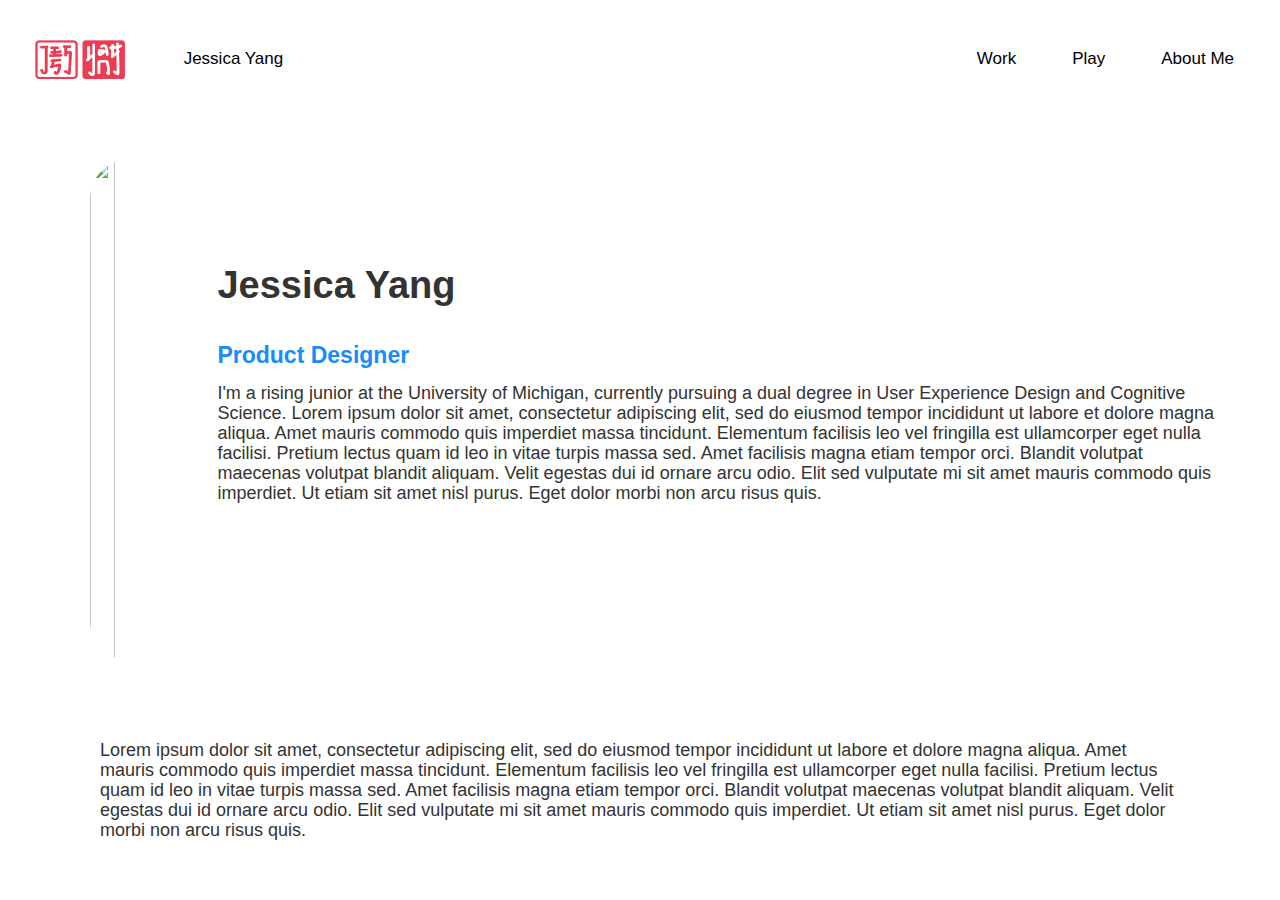
==== aboutme.html @ 02042a33 "Add files via upload" ====
<!DOCTYPE html>
<html lang="en">
<head>
    <meta charset="UTF-8">
    <meta name="viewport" content="width=device-width, initial-scale=1.0">


        <title>jesyang | UX Design Portfolio</title>
        
     
        
        <link href="css/style.css" rel="stylesheet" type="text/css"/>
        
        <link href="https://fonts.googleapis.com" rel="preconnect"/>
        <link href="https://fonts.gstatic.com" rel="preconnect" crossorigin="anonymous"/>
        <script src="https://ajax.googleapis.com/ajax/libs/webfont/1.6.26/webfont.js" type="text/javascript">
        </script>

        
            <div class="navbar-logo-left-6">

                <div class="navbarcontainer">
                    <div class="navbarcontent">
                        <div class="navbarleftside">
                            <div class="navbarbrand">
                                <img src="images/mylogo2-1.png" loading="lazy" width="Auto" height="50" alt="" class="logo"/></div>
                                <div class="text-24">Jessica Yang</div>
                            </div>


                            <nav class="navbarmenu">
                                    <a href="index.html" class="navlink">
                                        
                                        <div class="text-24">Work</div>
                                    </a>
                                    <a href="#" class="navlink">
                                        <div class="text-24">Play</div>
                                    </a>
                                    <a href="#" class="navlink">
                                        <div class="text-26">About Me</div>
                                    </a>
                                    <!--
                                    <button id = "navbutton" class="navbutton">
                                        <div class="text-25">Contact</div>
                                    </button>-->
                                </nav>
                            </div>
                          
                            
                        </div>
                    </div>

</head>

<body>

    <div class = "aboutmesection">
<img src = "images/IMG_7871 2.jpg" id = "aboutmepic">

<div class = "aboutmetext">
<h1>Jessica Yang</h1>
<h2>Product Designer</h2>
<p>
    I'm a rising junior at the University of Michigan, currently pursuing a dual degree in User Experience Design and Cognitive Science. 
    
    Lorem ipsum dolor sit amet, consectetur adipiscing elit, sed do eiusmod tempor incididunt ut labore et dolore magna aliqua. Amet mauris commodo quis imperdiet massa tincidunt. Elementum facilisis leo vel fringilla est ullamcorper eget nulla facilisi. Pretium lectus quam id leo in vitae turpis massa sed. Amet facilisis magna etiam tempor orci. Blandit volutpat maecenas volutpat blandit aliquam. Velit egestas dui id ornare arcu odio. Elit sed vulputate mi sit amet mauris commodo quis imperdiet. Ut etiam sit amet nisl purus. Eget dolor morbi non arcu risus quis.

 </p>
</div>
</div>

<div class = "whydesign">
</p>
Lorem ipsum dolor sit amet, consectetur adipiscing elit, sed do eiusmod tempor incididunt ut labore et dolore magna aliqua. Amet mauris commodo quis imperdiet massa tincidunt. Elementum facilisis leo vel fringilla est ullamcorper eget nulla facilisi. Pretium lectus quam id leo in vitae turpis massa sed. Amet facilisis magna etiam tempor orci. Blandit volutpat maecenas volutpat blandit aliquam. Velit egestas dui id ornare arcu odio. Elit sed vulputate mi sit amet mauris commodo quis imperdiet. Ut etiam sit amet nisl purus. Eget dolor morbi non arcu risus quis.
<p>
</div>

</div>
</body>
</html>
---- css/style.css ----
* {
    padding: 0;
    margin: 0;
    font-family: 'Manrope', sans-serif;
    box-sizing: border-box;

  }
  .navbarcontainer {
    display: flex;
    justify-content: space-between;
    align-items: center;
}

.navbarbrand {
    display: flex;
    align-items: center;
}

.navigation {
    display: flex;
    gap: 10px;
}

.skip {
    left:-999px;
    position:absolute;
    top:auto;
    width:1px;
    height:1px;
    overflow:hidden;
    z-index:-999;
}



.herotext {
    width: 50%;

}

.herodoodle {
    width: 50%;
    display:flex;
    justify-content: space-around;
}

  
  body {
    margin: 0;
  }
  
  article, aside, details, figcaption, figure, footer, header, hgroup, main, menu, nav, section, summary {
    display: block;
  }

 
  
  button, input, optgroup, select, textarea {
    color: inherit;
    font: inherit;
    margin: 0;
  }
  
 
  legend {
    border: 0;
    padding: 0;
  }
  
 
  table {
    border-collapse: collapse;
    border-spacing: 0;
  }
  
  
  html {
    height: 100%;
  }
  
  body {
    color: #333;
    background-color: #fff;
    min-height: 100%;
    margin: 0;
    font-family: Arial, sans-serif;
    font-size: 14px;
    line-height: 20px;
  }
  
  img {
    vertical-align: middle;
    max-width: 100%;
    display: inline-block;
  }
  


  h1, h2, h3, h4, h5, h6 {
    margin-bottom: 10px;
    font-weight: bold;
  }
  
  h1 {
    margin-top: 20px;
    font-size: 38px;
    line-height: 44px;
  }
  
  h2 {
    margin-top: 20px;
    font-size: 32px;
    line-height: 36px;
  }
  
  h3 {
    margin-top: 20px;
    font-size: 24px;
    line-height: 30px;
  }
  
  h4 {
    margin-top: 10px;
    font-size: 18px;
    line-height: 24px;
  }
  
  h5 {
    margin-top: 10px;
    font-size: 14px;
    line-height: 20px;
  }
  
  h6 {
    margin-top: 10px;
    font-size: 12px;
    line-height: 18px;
  }
  
  p {
    margin-top: 0;
    margin-bottom: 10px;
  }
  
  blockquote {
    border-left: 5px solid #e2e2e2;
    margin: 0 0 10px;
    padding: 10px 20px;
    font-size: 18px;
    line-height: 22px;
  }
  
  figure {
    margin: 0 0 10px;
  }
  
  figcaption {
    text-align: center;
    margin-top: 5px;
  }
  
  ul, ol {
    margin-top: 0;
    margin-bottom: 10px;
    padding-left: 40px;
  }
  

  
  label {
    margin-bottom: 5px;
    font-weight: bold;
    display: block;
  }
  
 

  @media screen and (max-width: 767px) {
    .w-layout-blockcontainer {
      max-width: none;
    }
  }
  
  
  
 
  
  .mylogo2-1 {
    object-fit: cover;
  }
  
  .text {
    color: #000;
    text-align: center;
    letter-spacing: .1em;
    margin-top: 0;
    margin-bottom: 0;
    font-size: 31px;
    font-weight: 600;
    line-height: 150%;
    text-decoration: none;
  }
  

  .navbar-menu {
    grid-column-gap: 32px;
    flex: 0 auto;
    justify-content: flex-start;
    align-items: center;
    text-decoration: none;
    display: flex;
  }
  
  .navbar-link {
    flex: 0 auto;
    justify-content: flex-start;
    align-items: flex-start;
    padding: 24px 12px;
    text-decoration: none;
    display: flex;
  }
  
  .text-2 {
    color: #000;
    margin-top: 0;
    margin-bottom: 0;
    font-size: 30px;
    font-weight: 400;
    line-height: 150%;
    text-decoration: none;
  }
  
  .navbar-button {
    grid-column-gap: 8px;
    background-color: #000;
    flex: 0 auto;
    justify-content: center;
    align-items: center;
    padding: 8px 20px;
    text-decoration: none;
    display: flex;
  }
  
  .text-3 {
    color: #fff;
    margin-top: 0;
    margin-bottom: 0;
    font-size: 30px;
    font-weight: 500;
    line-height: 140%;
    text-decoration: none;
  }
  

  .navbar-menu-2 {
    grid-column-gap: 32px;
    flex: 0 auto;
    justify-content: flex-start;
    align-items: center;
    text-decoration: none;
    display: flex;
  }
  
  .navbar-link-2 {
    flex: 0 auto;
    justify-content: flex-start;
    align-items: flex-start;
    padding: 24px 12px;
    text-decoration: none;
    display: flex;
  }
  
  .text-4 {
    color: #000;
    margin-top: 0;
    margin-bottom: 0;
    font-family: Inter, sans-serif;
    font-size: 14px;
    font-weight: 400;
    line-height: 150%;
    text-decoration: none;
  }
  

  .text-5 {
    color: #fff;
    margin-top: 0;
    margin-bottom: 0;
    font-family: Inter, sans-serif;
    font-size: 12px;
    font-weight: 500;
    line-height: 140%;
    text-decoration: none;
  }
  
  .navbar-logo-left {
    justify-content: center;
    align-items: center;
    width: 100%;
    max-width: 1728px;
    text-decoration: none;
    display: flex;
  }
  
  
 
  
  .webname {
    color: #000;
    text-align: center;
    letter-spacing: .1em;
    margin-top: 0;
    margin-bottom: 0;
    font-family: Manrope, sans-serif;
    font-size: 31px;
    font-weight: 600;
    line-height: 150%;
    text-decoration: none;
  }
  
  .text-6 {
    color: #000;
    margin-top: 0;
    margin-bottom: 0;
    font-family: Inter, sans-serif;
    font-size: 30px;
    font-weight: 400;
    line-height: 150%;
    text-decoration: none;
  }
  

  .text-7 {
    color: #fff;
    margin-top: 0;
    margin-bottom: 0;
    font-family: Inter, sans-serif;
    font-size: 30px;
    font-weight: 500;
    line-height: 140%;
    text-decoration: none;
  }
  
  .utility-page-wrap {
    justify-content: center;
    align-items: center;
    width: 100vw;
    max-width: 100%;
    height: 100vh;
    max-height: 100%;
    display: flex;
  }
  
  .utility-page-content {
    text-align: center;
    flex-direction: column;
    width: 260px;
    display: flex;
  }
  
  .utility-page-form {
    flex-direction: column;
    align-items: stretch;
    display: flex;
  }
  

  .macbook-pro-16---4 {
    grid-row-gap: 82px;
    background-color: #fdfdfd;
    flex-direction: column;
    justify-content: flex-start;
    align-items: center;
    height: 2408px;
    padding-top: 34px;
    padding-bottom: 34px;
    text-decoration: none;
    display: flex;
  }
  

  
  .navbar-logo-left-2 {
    justify-content: center;
    align-items: center;
    width: 100%;
    max-width: 1728px;
    text-decoration: none;
    display: flex;
  }
  
  
  
  .frame-12 {
    grid-column-gap: 29px;
    justify-content: flex-start;
    align-items: center;
    width: 100%;
    max-width: 570.333px;
    text-decoration: none;
    display: flex;
  }
  
  .mylogo2-3 {
    object-fit: cover;
  }
  
  .webname-2 {
    color: #000;
    text-align: center;
    letter-spacing: .1em;
    margin-top: 0;
    margin-bottom: 0;
    font-family: Manrope, sans-serif;
    font-size: 31px;
    font-weight: 600;
    line-height: 150%;
    text-decoration: none;
  }
  
  .navbar-menu-3 {
    grid-column-gap: 32px;
    flex: 0 auto;
    justify-content: flex-start;
    align-items: center;
    text-decoration: none;
    display: flex;
  }
  
  .navbar-link-3 {
    flex: 0 auto;
    justify-content: flex-start;
    align-items: flex-start;
    padding: 24px 12px;
    text-decoration: none;
    display: flex;
  }
  
  .text-8 {
    color: #000;
    margin-top: 0;
    margin-bottom: 0;
    font-family: Inter, sans-serif;
    font-size: 30px;
    font-weight: 400;
    line-height: 150%;
    text-decoration: none;
  }
  
  .navbar-link-4, .navbar-link-5 {
    flex: 0 auto;
    justify-content: flex-start;
    align-items: flex-start;
    padding: 24px 12px;
    text-decoration: none;
    display: flex;
  }
 
  .text-9 {
    color: #fff;
    margin-top: 0;
    margin-bottom: 0;
    font-family: Inter, sans-serif;
    font-size: 30px;
    font-weight: 500;
    line-height: 140%;
    text-decoration: none;
  }
  
  .frame-13 {
    grid-column-gap: 16px;
    flex: 0 auto;
    justify-content: flex-start;
    align-items: center;
    text-decoration: none;
    display: flex;
  }
  
  .component-33 {
    grid-column-gap: 10px;
    flex: 0 auto;
    justify-content: flex-start;
    align-items: center;
    height: 351px;
    text-decoration: none;
    display: flex;
    position: relative;
  }
  
  .text-10 {
    color: #000;
    margin-top: 0;
    margin-bottom: 0;
    font-size: 59px;
    font-weight: 400;
    line-height: 140%;
    text-decoration: none;
  }
  
  .vectors-wrapper {
    object-fit: cover;
    flex: 0 auto;
    justify-content: center;
    align-items: center;
    height: 17.55px;
    text-decoration: none;
    display: flex;
    position: absolute;
    top: 311.512px;
    left: 279px;
  }
  
  .vectors-wrapper-2 {
    object-fit: cover;
    justify-content: center;
    align-items: center;
    width: 91.8228px;
    height: 17.55px;
    text-decoration: none;
    display: flex;
    position: absolute;
    top: 54.1125px;
    left: 612px;
  }
  
  .vectors-wrapper-3 {
    object-fit: cover;
    flex: 0 auto;
    justify-content: center;
    align-items: center;
    height: 25.35px;
    text-decoration: none;
    display: flex;
    position: absolute;
    top: 219.862px;
    left: 479px;
  }
  
  .untitled_artwork-2 {
    object-fit: cover;
    border-radius: 3000px;
  }
  

  
  
  .vectors-wrapper-4 {
    object-fit: cover;
    justify-content: center;
    align-items: center;
    width: 33px;
    height: 33px;
    text-decoration: none;
    display: flex;
  }
  
  .text-11 {
    color: #000;
    margin-top: 0;
    margin-bottom: 0;
    font-family: Inter, sans-serif;
    font-size: 35px;
    font-weight: 400;
    line-height: 113%;
    text-decoration: none;
  }
  
  .vectors-wrapper-5 {
    object-fit: cover;
    justify-content: center;
    align-items: center;
    width: 98px;
    height: 98px;
    text-decoration: none;
    display: flex;
  }
 
  
  .vectors-wrapper-6 {
    object-fit: cover;
    flex: 0 auto;
    justify-content: center;
    align-items: center;
    text-decoration: none;
    display: flex;
  }
  
  
  
  
  .text-12 {
    color: #000;
    margin-top: 0;
    margin-bottom: 0;
    font-family: Inter, sans-serif;
    font-size: 62px;
    font-weight: 700;
    line-height: 113%;
    text-decoration: none;
  }
  
 
 
  
  .navbar-menu-4 {
    grid-column-gap: 32px;
    flex: 0 auto;
    justify-content: flex-start;
    align-items: center;
    text-decoration: none;
    display: flex;
  }
  
  .navbar-link-6 {
    flex: 0 auto;
    justify-content: flex-start;
    align-items: flex-start;
    padding: 24px 12px;
    text-decoration: none;
    display: flex;
  }
  
  .text-13 {
    color: #000;
    margin-top: 0;
    margin-bottom: 0;
    font-family: Inter, sans-serif;
    font-size: 14px;
    font-weight: 400;
    line-height: 150%;
    text-decoration: none;
  }
  
  .navbar-link-7, .navbar-link-8 {
    flex: 0 auto;
    justify-content: flex-start;
    align-items: flex-start;
    padding: 24px 12px;
    text-decoration: none;
    display: flex;
  }
  
  
  
  .text-14 {
    color: #fff;
    margin-top: 0;
    margin-bottom: 0;
    font-family: Inter, sans-serif;
    font-size: 12px;
    font-weight: 500;
    line-height: 140%;
    text-decoration: none;
  }
 
  
  .desktop---1 {
    grid-column-gap: 5860px;
    background-color: #fff;
    flex-wrap: wrap;
    justify-content: flex-start;
    align-items: flex-start;
    width: 100%;
    max-width: 1460px;
    height: 2239px;
    padding-top: 66px;
    padding-bottom: 66px;
    text-decoration: none;
    display: flex;
    position: relative;
  }
  
  
  

  
  .container {
    grid-column-gap: 30px;
    justify-content: flex-start;
    align-items: center;
    width: 100%;
    max-width: 1246px;
    text-decoration: none;
    display: flex;
  }
  
  .column {
    grid-row-gap: 24px;
    flex-direction: column;
    justify-content: flex-start;
    align-items: flex-start;
    width: 100%;
    max-width: 806px;
    padding-left: 29px;
    text-decoration: none;
    display: flex;
  }
  
  
  
  .content {
    grid-row-gap: 31px;
    flex-direction: column;
    justify-content: flex-start;
    align-items: flex-start;
    width: 100%;
    max-width: 806px;
    height: 351px;
    text-decoration: none;
    display: flex;
  }
  
  
  
  .text-17 {
    color: #000;
    margin-top: 0;
    margin-bottom: 0;
    font-size: 59px;
    font-weight: 400;
    line-height: 140%;
    text-decoration: none;
  }
  
  .vectors-wrapper-7 {
    object-fit: cover;
    flex: 0 auto;
    justify-content: center;
    align-items: center;
    height: 17px;
    text-decoration: none;
    display: flex;
    position: absolute;
    top: 317px;
    left: 250px;
  }
  
  .vectors-wrapper-8 {
    object-fit: cover;
    flex: 0 auto;
    justify-content: center;
    align-items: center;
    height: 25.35px;
    text-decoration: none;
    display: flex;
    position: absolute;
    top: 231px;
    left: 472px;
  }
  
  .vectors-wrapper-9 {
    object-fit: cover;
    justify-content: center;
    align-items: center;
    width: 91.8228px;
    height: 17.55px;
    text-decoration: none;
    display: flex;
    position: absolute;
    top: 63px;
    left: 582px;
  }
  
  .frame-17 {
    grid-row-gap: 10px;
    flex-direction: column;
    justify-content: flex-start;
    align-items: flex-start;
    text-decoration: none;
    display: flex;
  }
  
  .frame-21 {
    grid-row-gap: 10px;
    flex-direction: column;
    justify-content: flex-start;
    align-items: flex-start;
    height: 82px;
    text-decoration: none;
    display: flex;
  }
  
  .actions {
    grid-column-gap: 23px;
    flex: 0 auto;
    justify-content: flex-start;
    align-items: flex-start;
    padding-top: 36px;
    text-decoration: none;
    display: flex;
  }
  
  .component-36 {
    grid-column-gap: 26px;
    flex: 0 auto;
    justify-content: flex-start;
    align-items: flex-start;
    text-decoration: none;
    display: flex;
  }
  
  .vectors-wrapper-10 {
    object-fit: cover;
    justify-content: center;
    align-items: center;
    width: 33px;
    height: 33px;
    text-decoration: none;
    display: flex;
  }
  
  .text-18 {
    color: #000;
    margin-top: 0;
    margin-bottom: 0;
    font-family: Inter, sans-serif;
    font-size: 35px;
    font-weight: 400;
    line-height: 113%;
    text-decoration: none;
  }
  
  .column-2 {
    grid-column-gap: 10px;
    justify-content: flex-start;
    align-items: flex-start;
    width: 100%;
    max-width: 411px;
    text-decoration: none;
    display: flex;
  }
  
  .image-wrapper {
    flex-direction: column;
    justify-content: center;
    align-items: center;
    width: 100%;
    text-decoration: none;
    display: flex;
  }
  
  .vectors-wrapper-11 {
    object-fit: cover;
    flex: 0 auto;
    justify-content: center;
    align-items: center;
    text-decoration: none;
    display: flex;
  }
  
  .vectors-wrapper-12 {
    object-fit: cover;
    justify-content: center;
    align-items: center;
    width: 98px;
    height: 98px;
    text-decoration: none;
    display: flex;
  }
  
  .section {
    flex-direction: column;
    justify-content: flex-start;
    align-items: center;
    width: 100%;
    padding-top: 64px;
    padding-bottom: 64px;
    text-decoration: none;
    display: flex;
    position: absolute;
    top: 560px;
    left: 7252px;
  }
  
  .container-2 {
    background-color: #f8f8f8;
    flex-direction: column;
    justify-content: flex-start;
    align-items: flex-start;
    width: 100%;
    max-width: 1200px;
    padding: 24px;
    text-decoration: none;
    display: flex;
  }
  
  .section-2 {
    flex-direction: column;
    justify-content: flex-start;
    align-items: center;
    width: 100%;
    height: 1042px;
    padding-top: 64px;
    padding-bottom: 64px;
    text-decoration: none;
    display: flex;
    position: absolute;
    top: 1104px;
    left: 10px;
  }
  
  .container-3 {
    background-color: rgba(248, 248, 248, 0);
    flex-direction: column;
    justify-content: center;
    align-items: center;
    width: 100%;
    max-width: 1200px;
    height: 896px;
    padding: 24px;
    text-decoration: none;
    display: flex;
  }
  
  .frame-25 {
    grid-row-gap: 82px;
    flex-direction: column;
    justify-content: flex-start;
    align-items: center;
    text-decoration: none;
    display: flex;
  }


  .navlink {
    color: #fff;
    flex: 0 auto;
    justify-content: flex-start;
    align-items: flex-start;
    width: auto;
    padding: 24px 12px;
    font-size: 10px;
    text-decoration: none;
    display: flex;
    overflow: visible;
    transition: all 0.1s;
  }
  

  .navbar-logo-left-6 {
    object-fit: contain;
    background-color: rgba(255, 255, 255, 0);
    flex-flow: column;
    justify-content: center;
    align-items: center;
    width: auto;
    max-width: none;
    padding-top: 22px;
    padding-left: 24px;
    padding-right: 24px;
    text-decoration: none;
    display: flex;
    overflow: visible;
  }
  
  .navbarcontainer {
    grid-column-gap: 0px;
    grid-row-gap: 0px;
    grid-template-rows: auto auto;
    grid-template-columns: 1fr 1fr;
    grid-auto-columns: 1fr;
    justify-content: center;
    align-items: center;
    width: 100%;
    max-width: none;
    margin-top: 0;
    margin-left: 37px;
    margin-right: 37px;
    text-decoration: none;
    display: block;
    

  }



  a { color: inherit;
    text-decoration: inherit;;
   } 

  .navbarcontent {
    grid-column-gap: 0px;
    grid-row-gap: 0px;
    object-fit: fill;
    flex-flow: row;
    order: 0;
    justify-content: space-between;
    align-self: auto;
    align-items: center;
    width: auto;
    max-width: none;
    text-decoration: none;
    display: flex;
  }
  
  .navbarleftside {
    grid-column-gap: 47px;
    justify-content: flex-start;
    align-items: center;
    width: 100%;
    max-width: 580px;
    text-decoration: none;
    display: flex;
  }
  
  .navbarbrand {
    flex: 0 auto;
    justify-content: center;
    align-items: center;
    text-decoration: none;
    display: flex;
  }
  
  .logo {
    object-fit: contain;
    align-self: center;
    max-width: 80%;
  }
  
  .text-24 {
    color: #000;
    flex: 1;
    align-self: center;
    max-width: 132%;
    margin-top: 0;
    margin-bottom: 0;
    font-family: Inter, sans-serif;
    font-size: 17px;
    font-weight: 400;
    line-height: 150%;
    text-decoration: none;
  }
  
  .text-24.darkmode {
    color: #fff;
  }

  .text-26 {
    color: #000;
    flex: 1;
    align-self: center;
    max-width: 132%;
    margin-top: 0;
    margin-bottom: 0;
    font-family: Inter, sans-serif;
    font-size: 17px;
    font-weight: 400;
    line-height: 150%;
    text-decoration: none;
    padding-right: 10px;
  }
  
  .navbarmenu{
    grid-column-gap: 32px;
    flex: 0 auto;
    justify-content: flex-end;
    align-items: center;
    text-decoration: none;
    display: flex;
  }
  
html {
  scroll-behavior: smooth;
}


  .text-span-2 {
    background-image: url("../images/vectors-wrapper.svg");
    background-position: 50% 100%;
    background-repeat: repeat-x;
    background-size: 200% 30%;
  }
  
  .text-span-3 {
    background-image: url("../images/vectors-wrapper-1.svg");
    background-position: 50% 100%;
    background-repeat: repeat-x;
    background-size: 100% 23%;
  }
  
  .text-span-4 {
    background-image: url("../images/vectors-wrapper-2.svg");
    background-position: 50% 100%;
    background-repeat: repeat-x;
    background-size: auto 10px;
  }



  .navbutton {
    grid-column-gap: 8px;
    background-color: #000;
    border-radius: 10px;
    flex: 0 auto;
    justify-content: center;
    align-items: center;
    padding: 8px 20px;
    text-decoration: none;
    display: flex;
    transition: all 0.1s;
  }

  
  .navbar-button-9.darkbutton {
    background-color: #fff;
  }
  
  .text-25 {
    color: #fff;
    margin-top: 0;
    margin-bottom: 0;
    font-family: Inter, sans-serif;
    font-size: 16px;
    font-weight: 500;
    line-height: 140%;
    text-decoration: none;
  }
  
  .text-25.darkmodecontact {
    color: #000;
  }
  
  .poopframe {
    grid-row-gap: 31px;
    flex-direction: column;
    justify-content: flex-start;
    align-items: center;
    width: 100%;
    max-width: 1450px;
    height: 666px;
    text-decoration: none;
    display: flex;
  }
  
  .heroleft {
    grid-column-gap: 10px;
    background-color: rgba(255, 255, 255, 0);
    justify-content: center;
    align-items: center;
    width: 100%;
    padding: 18px 24px 15px;
    text-decoration: none;
    display: flex;
margin-top: 3%;
animation: fade-up 0.5s;
  }
  
  .container-4 {
    grid-column-gap: 30px;
    flex-direction: row;
    flex: 0 auto;
    justify-content: center;
    align-self: auto;
    align-items: center;
    width: 100%;
    max-width: 1246px;
    text-decoration: none;
    display: flex;
  }
  
  .column-3 {
    grid-row-gap: 24px;
    flex-direction: column;
    justify-content: flex-start;
    align-items: flex-start;
    width: 100%;
    max-width: 806px;
    text-decoration: none;
    display: flex;
  }
  
  .frame-36 {
    grid-row-gap: 24px;
    flex-direction: column;
    justify-content: flex-start;
    align-items: flex-start;
    text-decoration: none;
    display: flex;
  }
  
  .content-2 {
    flex-direction: column;
    justify-content: flex-start;
    align-items: flex-start;
    width: 100%;
    max-width: 806px;
    padding-left: 56px;
    text-decoration: none;
    display: flex;
  }
  
  .component-37 {
    grid-column-gap: 10px;
    flex-flow: row;
    justify-content: center;
    align-items: center;
    width: 100%;
    height: 351px;
    display: flex;
    position: static;
  }
  
  .vectors-wrapper-13 {
    object-fit: cover;
    flex: 0 auto;
    justify-content: center;
    align-items: center;
    height: 17px;
    text-decoration: none;
    display: flex;
    position: absolute;
    top: 308px;
    left: 226.633px;
  }
  
  .vectors-wrapper-14 {
    object-fit: cover;
    flex: 0 auto;
    justify-content: center;
    align-items: center;
    height: 25.35px;
    text-decoration: none;
    display: flex;
    position: absolute;
    top: 225px;
    left: 428.207px;
  }
  

  
  .vectors-wrapper-15 {
    object-fit: cover;
    justify-content: center;
    align-items: center;
    width: 85.4431px;
    height: 17.55px;
    text-decoration: none;
    display: block;
    position: absolute;
    top: 75px;
    left: 541.563px;
  }
  

  
  .actions-2 {
    grid-column-gap: 23px;
    flex: 0 auto;
    justify-content: flex-start;
    align-items: flex-start;
    padding-top: 36px;
    text-decoration: none;
    display: flex;
  }
  
  .component-38 {
    grid-column-gap: 26px;
    flex: 0 auto;
    justify-content: flex-start;
    align-items: flex-start;
    text-decoration: none;
    display: flex;
  }
  
  .vectors-wrapper-16 {
    object-fit: cover;
    justify-content: center;
    align-items: center;
    width: 33px;
    height: 33px;
    text-decoration: none;
    display: flex;
  }
  

  .navlink:hover{
    transform: scale(1.2);
  }
  
  

  .navbutton:hover {
    transform: scale(1.1);
  }



  .text-27 {
    color: #000;
    margin-top: 0;
    margin-bottom: 0;
    font-family: Inter, sans-serif;
    font-size: 35px;
    font-weight: 400;
    line-height: 113%;
    text-decoration: none;
  }
  
  .column-4 {
    grid-column-gap: 10px;
    justify-content: flex-start;
    align-items: flex-start;
    width: 100%;
    max-width: 411px;
    text-decoration: none;
    display: flex;
  }
  
  .image-wrapper-2 {
    flex-direction: column;
    justify-content: center;
    align-items: center;
    width: 100%;
    text-decoration: none;
    display: flex;
  }
  
  .vectors-wrapper-17 {
    object-fit: contain;
    border-radius: 15px;
    flex: 0 auto;
    justify-content: center;
    align-self: auto;
    align-items: center;
    max-width: 80%;
    text-decoration: none;
    display: block;
  }
  
  .arrowvector {
    object-fit: fill;
    justify-content: center;
    align-items: center;
    width: 50px;
    max-width: 70%;
    height: 40px;
    text-decoration: none;
    display: flex;
    animation: bounce 1.3s;
    transition: 0.1s;
  }

  .arrowvector:hover {
    transform: scale(1.15);
    filter: drop-shadow(2px 1px 1px rgba(144, 144, 144, 0.5));
  }
  
  .body {
    background-color: #fdfdfd;
    font-size: 15px;
  }
  
  .image {
    object-fit: fill;
    max-width: 24%;
    margin-left: 0;
    margin-right: 100px;
  }
  
  .container-5 {
    object-fit: none;
    flex-direction: row;
    flex: 0 auto;
    justify-content: center;
    align-self: auto;
    align-items: center;
    width: 50%;
    max-width: none;
    display: flex;
    overflow: visible;
  }
  
  .paragraph {
    object-fit: fill;
    object-position: 50% 50%;
    margin-left: auto;
    margin-right: auto;
    padding-top: 9px;
    padding-right: 0;
    font-family: Inter, sans-serif;
    font-size: 35px;
    line-height: 40px;
    display: block;
    overflow: visible;
  }
  
  .container-6 {
    object-fit: fill;
    order: 0;
    align-self: center;
    width: 600px;
    max-width: none;
    margin-left: 100px;
    margin-right: 10px;
    padding-left: 0;
    padding-right: 0;
  }
  
  .link {
    color: #432e2e;
    font-size: 20px;
  }
  
  .link-2 {
    color: #303030;
    align-self: center;
    margin-left: 14px;
    padding-top: 0;
    padding-bottom: 3px;
    font-family: Inter, sans-serif;
    font-size: 25px;
    font-style: normal;
    text-decoration: none;
  }
  
  .container-7 {
    grid-column-gap: 0px;
    grid-row-gap: 0px;
    margin-top: 56px;
    font-size: 25px;
    display: flex;
  }
  
  .image-2 {
    align-self: flex-end;
    max-width: 4%;
  }
  
  .heading {
    font-family: Inter, sans-serif;
    font-size: 50px;
  }
  
  .container-8 {
    justify-content: center;
    align-items: center;
    display: flex;
  }
  
@keyframes fade-up {
  0% {
    opacity: 0;
    transform: translateY(10px) scale(0.9);
  }

100% {
opacity: 1;
transform: translateY(0px) scale(1);
}
}
@keyframes fade-down {
  0% {
    opacity: 0;
    transform: translateY(-30px) scale(0.9);
  }

100% {
opacity: 1;
transform: translateY(0px) scale(1);
}
}


@keyframes bounce {
  0%, 20%, 50%, 80%, 100% {transform: translateY(0);} 
  40% {transform: translateY(-30px);} 
  60% {transform: translateY(-15px);} 
} 




  .div-block {
    object-fit: fill;
    border-radius: 40px;
    flex-flow: column;
    max-width: 70%;

    margin-bottom: 225px;
    padding-bottom: 0;
    font-family: Inter, sans-serif;
    display: flex;
    box-shadow: 0 13px 20px 3px rgba(50, 50, 50, .2);
    transition: all 0.1s;
    margin: auto;
  }

  .div-block:hover {
transform: translateY(-30px);
  }
  
  .div-block-2 {
    border-bottom-right-radius: 40px;
    border-bottom-left-radius: 40px;
    margin-bottom: 0;
    padding: 22px 58px 85px;
  }
  
  .text-block {
    margin-top: 33px;
    font-size: 21px;
    font-weight: 300;
  }
  
  .image-3 {
    border: 1px #000;
    border-radius: 40px 40px 0 0;
    
  }
  
  .paragraph-2 {
    color: #adadad;
    margin-top: 13px;
    padding-left: 3px;
    font-size: 17px;
    font-weight: 500;
  }
  
 
  
  
  .body-2 {
    background-color: rgba(248, 248, 248, 0);
    display: block;
  }
  
  .image-4 {
    object-fit: contain;
    width: 34.9999%;
    max-width: 35%;
  }
  
  .div-block-4 {
    grid-column-gap: 80px;
    grid-row-gap: 80px;
    justify-content: center;
    align-items: center;
    margin-top: 70px;
    display: flex;
  }
  
  
  .image-5 {
    object-fit: contain;
    width: 30%;
  }
  
  .image-6 {
    object-fit: cover;
    border-radius: 0;
    width: 1200px;
    max-width: none;
    height: 700px;
    padding-bottom: 0;
    font-weight: 400;
    display: block;
    overflow: hidden;
  }
  
  .div-block-6 {
    justify-content: center;
    align-self: center;
    align-items: center;
    width: 100%;
    height: 70%;
    margin-top: 30px;
    display: flex;
  }
  
  .heading-2 {
    justify-content: center;
    align-items: center;
    font-family: Hanken Grotesk, sans-serif;
    font-size: 30px;
    display: flex;
  }
  
  .div-block-7 {
    justify-content: center;
    align-items: center;
    display: flex;
  }
  
  .div-block-8 {
    display: flex;
  }
  
  .heading-3 {
    justify-content: center;
    align-items: flex-end;
    margin-top: 142px;
    display: flex;
  }
  
  .div-block-9 {
    grid-column-gap: 80px;
    grid-row-gap: 80px;
    flex-flow: row;
    justify-content: center;
    align-items: center;
    margin-left: 113px;
    margin-right: 113px;
    display: flex;
  }
  
  .div-block-10 {
    grid-column-gap: 0px;
    grid-row-gap: 0px;
    flex-flow: column;
    justify-content: center;
    align-items: center;
    display: flex;
  }
  
  .heading-4 {
    flex-flow: column;
    justify-content: center;
    align-self: flex-start;
    align-items: center;
    display: flex;
  }
  
  .div-block-11 {
    flex-flow: column;
    display: flex;
  }
  
  .image-7 {
    border-radius: 0;
    width: 25%;
    max-width: 60%;
  }

  
  
  @media screen and (max-width: 991px) {
    .navbar-menu {
      max-width: unset;
    }
  
    .navbar-link, .navbar-button {
      justify-content: center;
    }
  
   
    
  
    
  
    .container-4 {
      flex-direction: column;
      align-items: center;
    }
  }

  #dice {
    margin-top: 10px;
  }

  .dicecontainer {
    display: flex;
    transform: translate(-2px, 13px)
  }


  .rollme {
    display: flex;
    flex-direction: column;

    align-content: flex-end;
    margin-left: 13px;
    font-size: 18px;
    font-style: italic;
    color: grey;

    transform: translate(0, 14px)
  }
  


  #dice:hover {
transform: rotate(0.25turn);


  }

  .dice {
    animation: .5s  spin;
  }

  .link-2:hover {
    text-decoration: underline;
    color: teal;
  }

  #fitdictimage {
    width: 100%;
margin-top: 2%;
  }

  #imagediv {
    padding-left: 0px;
    padding-right: 0px;
   margin: 0px;
    width: 100%;
    text-align: center;
  }

  

.close:hover,
.close:focus {
  color: black;
  text-decoration: none;
  cursor: pointer;
}

#navbutton {
  border-color:transparent
}



#aboutmepic {
  border-radius: 10000px;
  margin-left: 7%;
  margin-top: 5%;
 object-fit: cover;
 width: 33%;
height:500px;
 float:left;
}


.playcontainer {
  padding: 2rem 5%;
}

.playcontainer .image-container {
  columns: 15rem 3;
  gap: 1.4rem;
}

.playcontainer .image-container img {
  width: 100%;
  margin-bottom: 1rem;
  border-radius: 0.7rem;
}

.playcontainer .image-container img:hover {
  transform: scale(1.01);
}


h2 {
  font-size: 23px;
  color: rgb(23, 140, 250);
}

.aboutmesection {
display: flex;
margin: auto;
}

.aboutmetext {
  display:flex;
  flex-direction: column;
  padding: 50px;
  justify-content: center;
  font-size: 18px;;
}

.whydesign {
  margin: 80px 100px 100px 100px;
  font-size: 18px;;
}

.personas {
justify-content: center;
margin: auto;
display: flex;
width: 26%;
gap: 30px;
}


.overview {
  display: flex;
  margin:auto;
  width: 90%;
}
.overview1 {
  display:flex;
  flex-direction: column;
  margin: auto;
}

.overview2 {
  display: flex;
  flex-direction: column;
}

.sectionlabel {
 margin:auto;;
 align-self: center;
 justify-self: center;
 justify-content: center;
 font-size: 30px;
 margin-top: 60px;
}
.projectspec {
  display: flex; /* Enables Flexbox */
  flex-direction: column; /* Stacks children vertically */
  justify-content: center; /* Vertically centers children in the container */
  align-items: center; /* Horizontally centers children in the container */

}
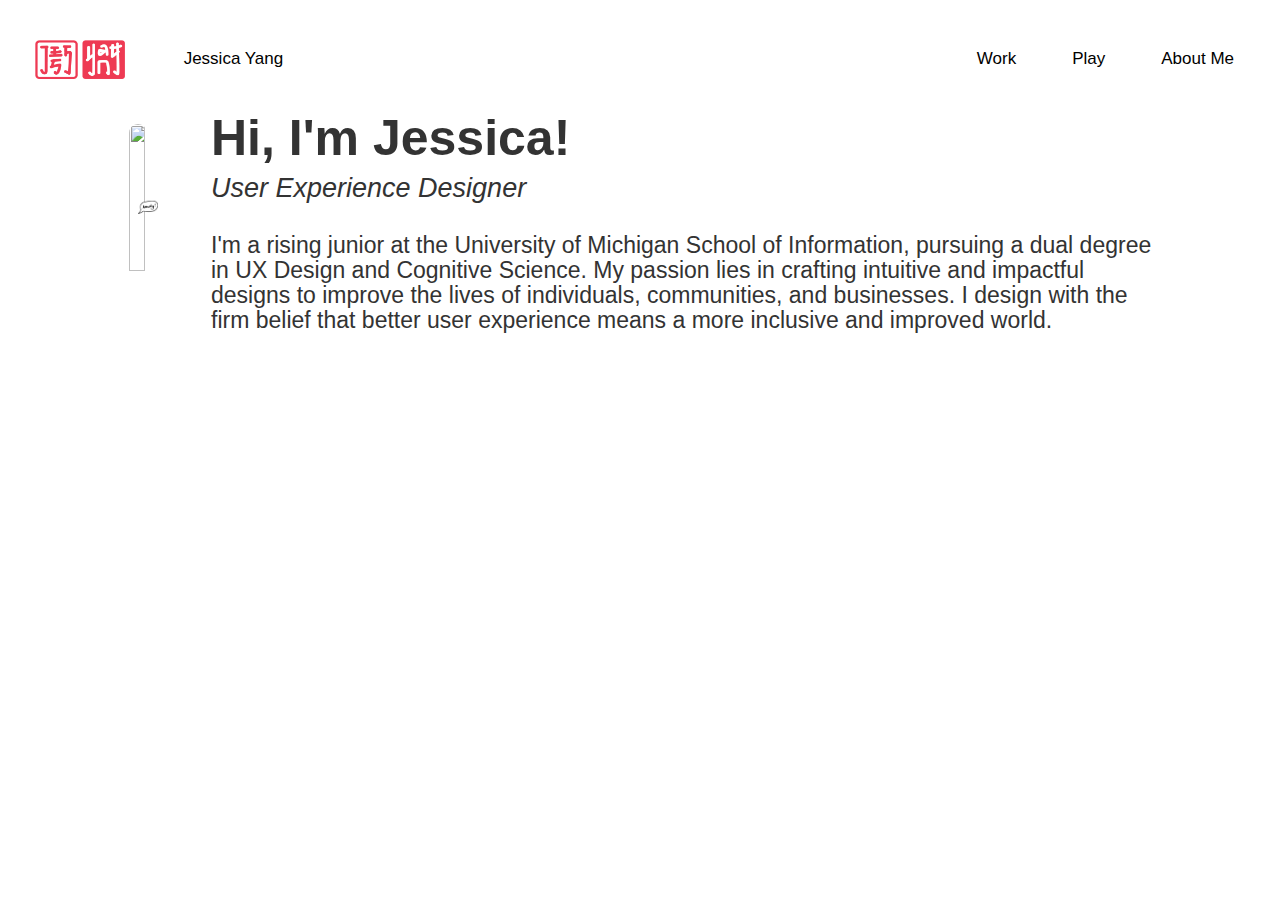
==== commit 8fc5269b: "Update aboutme.html" ====
--- a/aboutme.html
+++ b/aboutme.html
@@ -55,23 +55,28 @@
 <body>
 
     <div class = "aboutmesection">
+
+        <div class = "parentcontainer">
 <img src = "images/IMG_7871 2.jpg" id = "aboutmepic">
+<img src = "images/howdy.png" id = "howdy">
+</div>
 
 <div class = "aboutmetext">
-<h1>Jessica Yang</h1>
-<h2>Product Designer</h2>
-<p>
-    I'm a rising junior at the University of Michigan, currently pursuing a dual degree in User Experience Design and Cognitive Science. 
-    
-    Lorem ipsum dolor sit amet, consectetur adipiscing elit, sed do eiusmod tempor incididunt ut labore et dolore magna aliqua. Amet mauris commodo quis imperdiet massa tincidunt. Elementum facilisis leo vel fringilla est ullamcorper eget nulla facilisi. Pretium lectus quam id leo in vitae turpis massa sed. Amet facilisis magna etiam tempor orci. Blandit volutpat maecenas volutpat blandit aliquam. Velit egestas dui id ornare arcu odio. Elit sed vulputate mi sit amet mauris commodo quis imperdiet. Ut etiam sit amet nisl purus. Eget dolor morbi non arcu risus quis.
 
+<h1 id = "aboutmeheader"> Hi, I'm Jessica!</h1>
+
+<h2 id = "aboutmeheader2"> User Experience Designer</h2>
+
+<p class = "aboutmep">
+   I'm a rising junior at the University of Michigan School of Information, pursuing a dual degree in UX Design and Cognitive Science. My passion lies in crafting intuitive and impactful designs to improve the lives of individuals, communities, and businesses. I design with the firm belief that better user experience means a more inclusive and improved world.
  </p>
+ 
 </div>
 </div>
 
 <div class = "whydesign">
 </p>
-Lorem ipsum dolor sit amet, consectetur adipiscing elit, sed do eiusmod tempor incididunt ut labore et dolore magna aliqua. Amet mauris commodo quis imperdiet massa tincidunt. Elementum facilisis leo vel fringilla est ullamcorper eget nulla facilisi. Pretium lectus quam id leo in vitae turpis massa sed. Amet facilisis magna etiam tempor orci. Blandit volutpat maecenas volutpat blandit aliquam. Velit egestas dui id ornare arcu odio. Elit sed vulputate mi sit amet mauris commodo quis imperdiet. Ut etiam sit amet nisl purus. Eget dolor morbi non arcu risus quis.
+
 <p>
 </div>
 
--- a/css/style.css
+++ b/css/style.css
@@ -34,7 +34,7 @@
 
 
 .herotext {
-    width: 50%;
+    width: 100b
 
 }
 
@@ -1143,20 +1143,10 @@
     display: flex;
 margin-top: 3%;
 animation: fade-up 0.5s;
-  }
-  
-  .container-4 {
-    grid-column-gap: 30px;
-    flex-direction: row;
-    flex: 0 auto;
-    justify-content: center;
-    align-self: auto;
-    align-items: center;
-    width: 100%;
-    max-width: 1246px;
-    text-decoration: none;
-    display: flex;
-  }
+
+  }
+  
+  
   
   .column-3 {
     grid-row-gap: 24px;
@@ -1169,14 +1159,7 @@
     display: flex;
   }
   
-  .frame-36 {
-    grid-row-gap: 24px;
-    flex-direction: column;
-    justify-content: flex-start;
-    align-items: flex-start;
-    text-decoration: none;
-    display: flex;
-  }
+
   
   .content-2 {
     flex-direction: column;
@@ -1394,6 +1377,7 @@
     margin-right: 10px;
     padding-left: 0;
     padding-right: 0;
+    
   }
   
   .link {
@@ -1474,7 +1458,7 @@
     object-fit: fill;
     border-radius: 40px;
     flex-flow: column;
-    max-width: 70%;
+    max-width: 63%;
 
     margin-bottom: 225px;
     padding-bottom: 0;
@@ -1603,15 +1587,7 @@
     display: flex;
   }
   
-  .div-block-10 {
-    grid-column-gap: 0px;
-    grid-row-gap: 0px;
-    flex-flow: column;
-    justify-content: center;
-    align-items: center;
-    display: flex;
-  }
-  
+
   .heading-4 {
     flex-flow: column;
     justify-content: center;
@@ -1721,17 +1697,6 @@
 
 
 
-#aboutmepic {
-  border-radius: 10000px;
-  margin-left: 7%;
-  margin-top: 5%;
- object-fit: cover;
- width: 33%;
-height:500px;
- float:left;
-}
-
-
 .playcontainer {
   padding: 2rem 5%;
 }
@@ -1752,52 +1717,82 @@
 }
 
 
-h2 {
-  font-size: 23px;
-  color: rgb(23, 140, 250);
-}
 
 .aboutmesection {
 display: flex;
 margin: auto;
+
+gap: 7vh;
+position: relative;
+width: 80%;
+
 }
 
 .aboutmetext {
   display:flex;
   flex-direction: column;
-  padding: 50px;
-  justify-content: center;
+justify-self: center;
+justify-content: center;
   font-size: 18px;;
-}
+
+}
+
+
+#aboutmepic {
+  border-radius: 10000px;
+margin:auto;
+ object-fit: cover;
+width: 90%;
+height: 77%;
+
+}
+
+
+.parentcontainer {
+  display:flex;
+  position: relative;
+  align-items: center;
+}
+
+#howdy {
+  position: absolute;
+  width: 13vh;
+  top: 43%; 
+  left: 58%; 
+  transform: translate(-10%, -10%); /* Center the speech bubble relative to (X, Y) */
+}
+
 
 .whydesign {
   margin: 80px 100px 100px 100px;
   font-size: 18px;;
 }
 
-.personas {
-justify-content: center;
-margin: auto;
-display: flex;
-width: 26%;
-gap: 30px;
-}
-
+
+
+.overview p {
+  font-size:16px;
+}
 
 .overview {
   display: flex;
-  margin:auto;
-  width: 90%;
+  margin: auto;
+  width: 100vh;
+  align-items: center;
+  gap:40px;
+  margin-top: 2vh;
 }
 .overview1 {
   display:flex;
   flex-direction: column;
   margin: auto;
+  width: 100vh;
 }
 
 .overview2 {
   display: flex;
   flex-direction: column;
+  width: 130vh;
 }
 
 .sectionlabel {
@@ -1809,9 +1804,123 @@
  margin-top: 60px;
 }
 .projectspec {
-  display: flex; /* Enables Flexbox */
-  flex-direction: column; /* Stacks children vertically */
-  justify-content: center; /* Vertically centers children in the container */
-  align-items: center; /* Horizontally centers children in the container */
-
-}+  display: flex;
+  flex-direction: column; 
+  justify-content: center;
+  align-items: center; 
+
+}
+
+.poopframe {
+  height: 100vh;
+}
+
+#aboutmeheader {
+  margin-bottom: 10px;
+  font-size: 50px;
+}
+
+#aboutmeheader2 {
+  margin: 0px;
+ font-size: 20px;
+ margin-bottom: 27px;
+ font-style: italic;
+ font-weight: normal;
+ font-size: 27px;
+}
+
+.aboutmep {
+  font-size: 23px;
+  line-height: 1.1;
+}
+
+
+.persona {
+  transition: 0.1s;
+}
+
+
+.persona:hover {
+transform: translateY(-20px);
+transform: scale(1.03);
+}
+
+.research {
+  margin: 0px 120px 0px 120px;
+  line-height: 1.4;
+}
+
+.research p {
+ font-size: 17px;
+}
+
+.research ol, .research ul {
+  font-size: 17px;
+  margin: 30px 70px 30px 70px;
+  line-height: 1.6;
+ }
+
+ 
+ .personas {
+  margin: auto;
+}
+
+.personacontainer {
+  display: flex;
+  justify-content: center; 
+  align-items: center; 
+  flex-direction: column; 
+}
+
+.personaimgs {
+  display: flex;
+  justify-content: center; 
+  gap: 35px; 
+width: 32vh;
+}
+
+.personacontainer,  {
+  height: 100%; 
+  width: 100%; 
+
+}
+
+
+.storyboard {
+  width: 600px;
+}
+
+.storyboardcontainer {
+  width: 100%;
+  height: 100%;
+  align-items: center;
+  align-content: center;
+  justify-content: center;
+}
+
+.storyboardimg img{
+margin: auto;
+display: flex;
+  align-items: center;
+  align-content: center;
+  justify-content: center;
+}
+
+
+.screen1 {
+width: 37%;
+}
+
+.screen2 {
+  width: 40%;
+  }
+
+.feature1 {
+  display: flex;
+  flex-direction: row;
+}
+
+.feature2 {
+  display: flex;
+  flex-direction: row;
+}
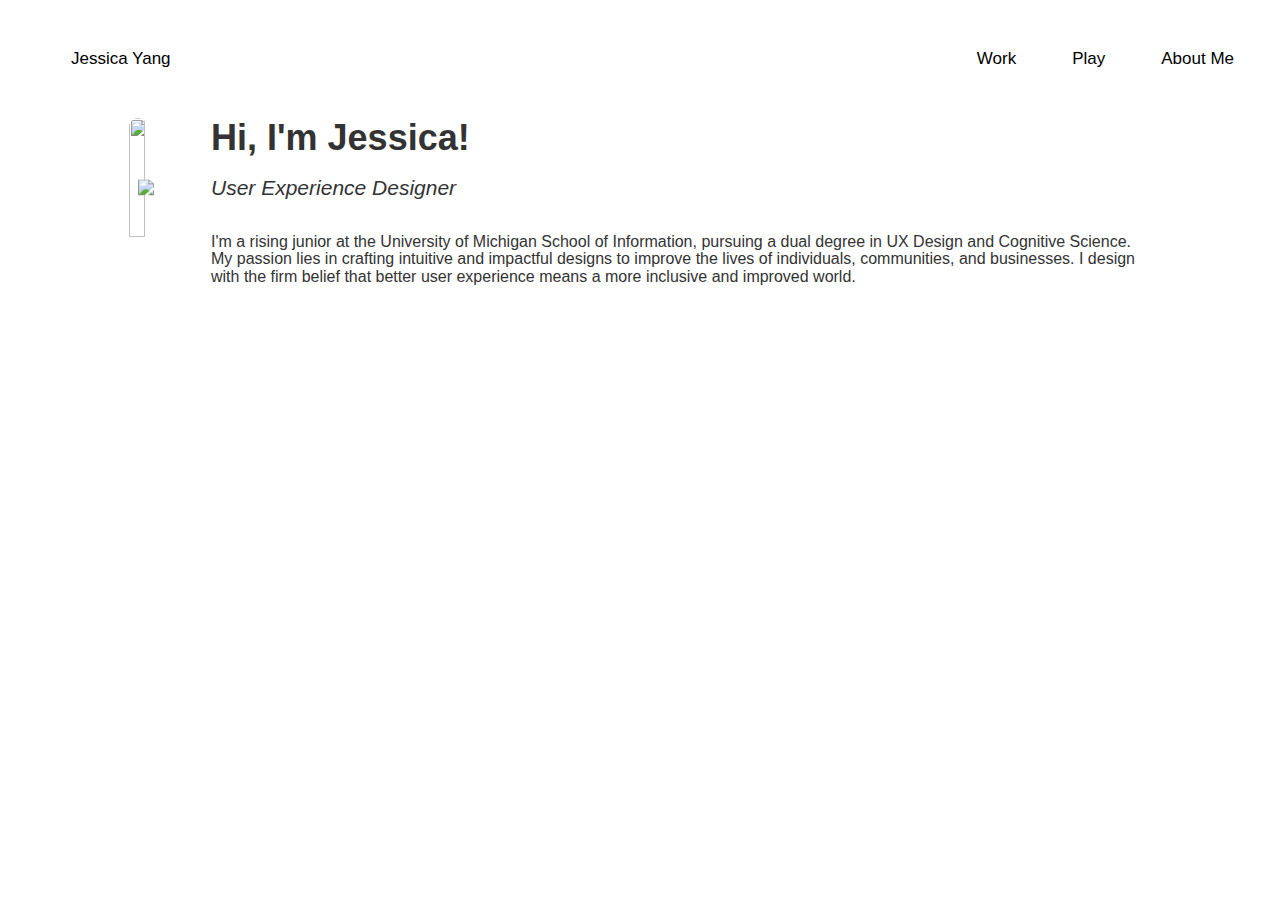
==== commit 1952d88a: "Update aboutme.html" ====
--- a/aboutme.html
+++ b/aboutme.html
@@ -24,7 +24,9 @@
                         <div class="navbarleftside">
                             <div class="navbarbrand">
                                 <img src="images/mylogo2-1.png" loading="lazy" width="Auto" height="50" alt="" class="logo"/></div>
-                                <div class="text-24">Jessica Yang</div>
+                                <a href = "index.html">
+                                    <div class="text-24">Jessica Yang</div>
+                                </a>
                             </div>
 
 
@@ -33,10 +35,10 @@
                                         
                                         <div class="text-24">Work</div>
                                     </a>
-                                    <a href="#" class="navlink">
+                                    <a href="play.html" class="navlink">
                                         <div class="text-24">Play</div>
                                     </a>
-                                    <a href="#" class="navlink">
+                                    <a href="aboutme.html" class="navlink">
                                         <div class="text-26">About Me</div>
                                     </a>
                                     <!--
@@ -82,4 +84,11 @@
 
 </div>
 </body>
+
+<!--
+<footer>
+    <p>Designed and hand-coded with &#x2665; and &#9787;</p>
+</footer>
+-->
 </html>
+
--- a/css/style.css
+++ b/css/style.css
@@ -1258,9 +1258,8 @@
 
   .navlink:hover{
     transform: scale(1.2);
-  }
-  
-  
+    
+  }
 
   .navbutton:hover {
     transform: scale(1.1);
@@ -1710,6 +1709,7 @@
   width: 100%;
   margin-bottom: 1rem;
   border-radius: 0.7rem;
+  animation: fade-up 0.5s;
 }
 
 .playcontainer .image-container img:hover {
@@ -1734,7 +1734,7 @@
 justify-self: center;
 justify-content: center;
   font-size: 18px;;
-
+animation: fade-up 0.5s;
 }
 
 
@@ -1744,7 +1744,7 @@
  object-fit: cover;
 width: 90%;
 height: 77%;
-
+animation: fade-up 0.5s;
 }
 
 
@@ -1752,6 +1752,16 @@
   display:flex;
   position: relative;
   align-items: center;
+}
+
+@keyframes slide-in {
+  from {
+    transform: translateX(-100%);
+  }
+  to {
+    transform: translate(-10%, -10%)
+
+  }
 }
 
 #howdy {
@@ -1760,8 +1770,8 @@
   top: 43%; 
   left: 58%; 
   transform: translate(-10%, -10%); /* Center the speech bubble relative to (X, Y) */
-}
-
+animation: slide-in 0.5s;
+}
 
 .whydesign {
   margin: 80px 100px 100px 100px;
@@ -1770,7 +1780,8 @@
 
 
 
-.overview p {
+
+.overview p{
   font-size:16px;
 }
 
@@ -1795,6 +1806,31 @@
   width: 130vh;
 }
 
+@media screen and (max-width: 800px) {
+  .overview {
+width: 70vh;
+  }
+.personaimgs img {
+  width: 70%;
+}
+  }
+
+
+@media screen and (max-width: 500px) {
+  .overview {
+width: 50vh;
+  }
+
+}
+@media screen and (max-width: 600px) {
+.personaimgs {
+  flex-direction: column;
+}
+.personaimgs img {
+  width: 70vh;
+}
+ }
+
 .sectionlabel {
  margin:auto;;
  align-self: center;
@@ -1817,20 +1853,19 @@
 
 #aboutmeheader {
   margin-bottom: 10px;
-  font-size: 50px;
+  font-size: 36px;
 }
 
 #aboutmeheader2 {
   margin: 0px;
- font-size: 20px;
+ font-size: 21px;
  margin-bottom: 27px;
  font-style: italic;
  font-weight: normal;
- font-size: 27px;
 }
 
 .aboutmep {
-  font-size: 23px;
+  font-size: 16px;
   line-height: 1.1;
 }
 
@@ -1840,7 +1875,7 @@
 }
 
 
-.persona:hover {
+.persona:hover, .screen1:hover, .screen2:hover {
 transform: translateY(-20px);
 transform: scale(1.03);
 }
@@ -1854,11 +1889,21 @@
  font-size: 17px;
 }
 
-.research ol, .research ul {
+.research ol, .research ul, .limitations  {
   font-size: 17px;
   margin: 30px 70px 30px 70px;
   line-height: 1.6;
  }
+
+ .limitations ul {
+  margin: 50px;
+ }
+
+ .limitations li {
+  font-weight: bold;
+ }
+
+
 
  
  .personas {
@@ -1907,20 +1952,82 @@
 }
 
 
-.screen1 {
-width: 37%;
-}
-
-.screen2 {
-  width: 40%;
-  }
-
-.feature1 {
+
+.core {
+  width:100%;
+  height: 100%;
   display: flex;
-  flex-direction: row;
-}
-
+  flex-direction: column;
+}
+
+.coreimg {
+  width: 560px;
+margin: auto;
+
+}
+
+.core p {
+  font-size: 16px;
+  margin: 0px 50px -35px 50px;
+
+}
+
+.wireframes {
+  font-size: 17px;
+  margin: 30px 70px 30px 70px;
+}
+.finalscreenscontainer {
+  width: 100%;
+  display: flex;
+  flex-direction: column;
+  align-items: center;
+  justify-content: center;
+}
+
+.feature1,
 .feature2 {
   display: flex;
-  flex-direction: row;
-}
+  width: 80%; /* Adjust this as needed */
+  margin: auto;
+  justify-content: center;
+  align-items: center;
+  margin-bottom: 20px; /* Optional: Adds some space between each feature */
+gap: 100px;
+margin-top: 50px;
+}
+
+.screen1{
+  /* Adjust width as necessary, utilizing max-width so the image is responsive and does not exceed its natural size */
+  max-width: 400px;
+  height: auto; /* Keep images proportional */
+  transition: 0.1s;
+}
+
+.screen2 {
+  /* Adjust width as necessary, utilizing max-width so the image is responsive and does not exceed its natural size */
+  max-width: 200px;
+  height: auto; /* Keep images proportional */
+  transition: 0.1s;
+}
+
+/* Use this for spacing around your text */
+.featuretext {
+  padding: 10px; /* Adjust as needed */
+}
+
+/* If you want to apply margins for mobile responsiveness */
+@media (max-width: 768px) { /* Example breakpoint - adjust as needed */
+  .feature1, .feature2 {
+    flex-direction: column; /* Stack image and text on top of each other on smaller screens */
+  }
+  
+  .screen1,
+  .screen2 {
+    width: 90%; /* Allow image to take more space on smaller screens */
+  }
+}
+
+footer p{
+  margin: auto;
+  color: grey;
+}
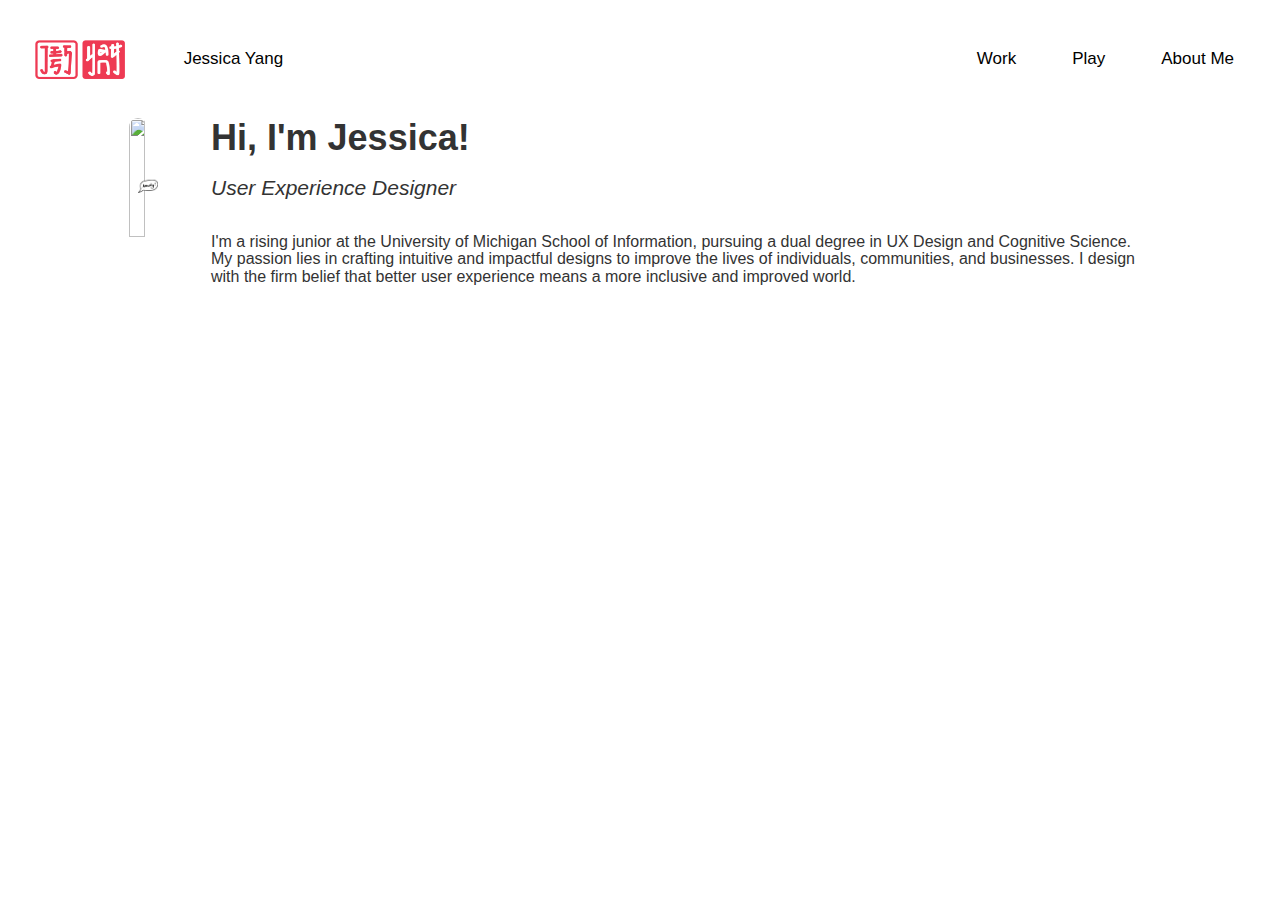
==== commit 2f782b98: "Update aboutme.html" ====
--- a/aboutme.html
+++ b/aboutme.html
@@ -29,8 +29,15 @@
                                 </a>
                             </div>
 
+                            <button class="hamburger" id="hamburger">
+                                <span></span>
+                                <span></span>
+                                <span></span>
+                            </button>
 
-                            <nav class="navbarmenu">
+
+
+                            <nav class="navbarmenu" id = "navMenu">
                                     <a href="index.html" class="navlink">
                                         
                                         <div class="text-24">Work</div>
@@ -83,6 +90,8 @@
 </div>
 
 </div>
+<script src="js/script.js">
+</script>
 </body>
 
 <!--
--- a/css/style.css
+++ b/css/style.css
@@ -20,6 +20,28 @@
     display: flex;
     gap: 10px;
 }
+
+
+/* Hamburger menu styles */
+.hamburger {
+  display: none;
+  flex-direction: column;
+  justify-content: space-around;
+  height: 24px;
+  width: 25px;
+  background: transparent;
+  border: 0;
+  cursor: pointer;
+}
+
+.hamburger span {
+  display: block;
+  height: 2px;
+  width: 100%;
+  background: #333;
+}
+
+
 
 .skip {
     left:-999px;
@@ -1330,6 +1352,7 @@
   .body {
     background-color: #fdfdfd;
     font-size: 15px;
+  
   }
   
   .image {
@@ -1458,14 +1481,13 @@
     border-radius: 40px;
     flex-flow: column;
     max-width: 63%;
-
-    margin-bottom: 225px;
     padding-bottom: 0;
     font-family: Inter, sans-serif;
     display: flex;
     box-shadow: 0 13px 20px 3px rgba(50, 50, 50, .2);
     transition: all 0.1s;
     margin: auto;
+
   }
 
   .div-block:hover {
@@ -1477,6 +1499,7 @@
     border-bottom-left-radius: 40px;
     margin-bottom: 0;
     padding: 22px 58px 85px;
+    z-index: 0;
   }
   
   .text-block {
@@ -1703,6 +1726,7 @@
 .playcontainer .image-container {
   columns: 15rem 3;
   gap: 1.4rem;
+  justify-content: center;
 }
 
 .playcontainer .image-container img {
@@ -1713,10 +1737,189 @@
 }
 
 .playcontainer .image-container img:hover {
-  transform: scale(1.01);
-}
-
-
+  transform: scale(1.04);
+}
+
+.playcontainer .image-container img {
+  transition: 0.1s;
+}
+
+.lightbox {
+  display: none; /* Hidden by default */
+  position: fixed;
+  z-index: 9999; /* Sit on top */
+  left: 0;
+  top: 0;
+  width: 100%;
+  height: 100%;
+  overflow: auto; /* Enable scroll if needed */
+  background-color: rgba(0, 0, 0, 0.9);
+  
+  align-items: center; /* Center vertically */
+  justify-content: center; /* Center horizontally */
+  padding: 20px; /* Add some padding */
+}
+
+.lightbox .lightbox-content {
+  position: relative; /* Use relative instead of absolute */
+  max-width: 80%; /* Max width of the image */
+  max-height: 80vh; /* Max height based on the viewport height */
+}
+
+.lightbox .lightbox-image {
+  width: auto;
+  height: auto;
+ max-height: 90%;
+ max-width: 50%;
+ object-fit:contain;
+  display: block; /* Necessary to allow width/height to work properly */
+  border-radius: 0.7rem; /* Optional border radius */
+
+}
+
+.close, .prev, .next {
+  color: white;
+  position: fixed; /* Changed from absolute to fixed */
+  top: 50%;
+  font-size: 3rem;
+  padding: 16px;
+  cursor: pointer;
+  user-select: none;
+}
+
+.close {
+  right: 35px;
+  top: 40px; /* Adjust as needed */
+  font-size: 2rem;
+  transform: translateY(-50%);
+}
+
+.prev {
+  left: 0;
+  /* If you need the arrow to be vertically centered, add the transform property */
+  transform: translateY(-50%);
+}
+
+.next {
+  right: 0;
+  /* If you need the arrow to be vertically centered, add the transform property */
+  transform: translateY(-50%);
+}
+
+.no-hover-effect:hover {
+  transform: none; /* This will override the scale effect */
+}
+
+
+body.lightboxed .playcontainer .image-container img:hover {
+  transform: none;
+}
+
+.playslider {
+  display: flex;
+  align-items: center;
+  justify-content: center;
+  flex-direction: column;
+  margin-top: 30px;
+  
+}
+
+.playslider nav {
+  position: relative;
+  height: 50px;
+  width:400px;
+  display: flex;
+  align-items: center;
+  justify-content: center;
+  animation: fade-up 0.3s
+
+}
+
+.playslider nav::after {
+  content: "";
+  background: silver;
+  width: 100%;
+  height: 1px;
+  position: absolute;
+  top: 47px;
+  filter: blur(0.5px);
+}
+
+.playslider nav label {
+  position: relative;
+  display: block;
+  height: 100%;
+  width: 100%;
+  text-align:center;
+  line-height: 50px;
+  cursor: pointer; 
+  font-size: 14px;
+  font-weight: 300;
+  transition: all ease;
+  color: rgb(118, 118, 118);
+  
+}
+
+#infographics:checked ~ nav label.infographics,
+#photography:checked ~ nav label.photography {
+  
+  font-weight: 600;
+  color: rgb(82, 82, 82);
+
+}
+
+
+input[type = 'radio'] {
+  display: none;
+}
+
+
+.playslider nav .slider {
+  position: absolute;
+  height: 4.5px;
+  background-color: rgb(82, 82, 82);
+  border-radius: 20px;
+  width: 50%;
+  z-index: 1;
+  left: 0;
+  bottom: 0;
+  transition: all 0.25s ease;
+  filter: blur(0.4px);
+}
+
+
+#infographics:checked ~ nav .slider {
+left: 0%;
+}
+
+#photography:checked ~ nav .slider {
+left: 50%;
+}
+
+section {
+  filter: blur(0.3px);
+  width: 80%;
+  display: flex;
+  align-items:center;
+  justify-content: center;
+}
+
+
+
+.content {
+  display: none;
+}
+
+/* Show the infographics section when the corresponding radio button is checked */
+#infographics:checked ~ .playcontainer #infographics-section {
+display: contents;
+
+}
+
+/* Show the photography section when the corresponding radio button is checked */
+#photography:checked ~ .playcontainer #photography-section {
+  display: contents;
+}
 
 .aboutmesection {
 display: flex;
@@ -2031,3 +2234,140 @@
   margin: auto;
   color: grey;
 }
+
+.prototype {
+  margin:40px;
+}
+
+
+
+
+
+@media (max-width: 768px) { /* Set a breakpoint for mobile devices */
+  .hamburger {
+    display: flex;
+  }
+  
+  .navbarmenu {
+    display: none;
+    flex-direction: column;
+    position: absolute;
+    background-color: #fff;
+    top: 10%;
+    left: 0;
+    right: 0;
+    z-index: 1000;
+  }
+
+  .navbarmenu a {
+    background-color: ;
+  }
+
+  #navMenu {
+    display: none;
+  }
+  
+  /* When the .active class is added, display the menu */
+  #navMenu.active {
+    display: flex;
+  }
+
+
+  .poopframe {
+    object-fit: contain;
+  }
+ 
+  .heroleft {
+    flex-direction: column; /* Align items in a column */
+    align-items: center; /* Align items to the start of the flex container */
+    padding: 18px 40px ; /* Adjust padding as necessary */
+  
+  }
+
+  .container-6 {
+    order: 2;
+    width: 100%; /* Make the container full width */
+    margin-left: 0; /* Reset margins for mobile */
+    margin-right: 0; /* Reset margins for mobile */
+    align-self: stretch; /* Stretch the container to fill the width */
+ display:flex;
+ flex-direction: column;
+    align-items: center;
+    justify-content: center;
+  }
+
+  .heroleft .image {
+    max-width: 100%; /* Make image full width */
+    margin-right: 0; /* Reset margins for mobile */
+  width: 200px;
+  }
+
+  .container-6 .heading {
+    font-size: 40px;
+    text-align: center;
+  }
+
+  .container-6 .paragraph {
+    font-size: 30px;
+    text-align: center;
+    
+  }
+  
+
+  .div-block {
+    margin-top: 300px; /* Add space above .div-block at 400px viewport width or less */
+    /* You can increase the margin value as needed to prevent clipping */
+ padding: 0px;
+  }
+
+  .div-block-2 {
+padding: 30px;
+  }
+
+  .div-block-2 h1 {
+    font-size: 30px;
+  }
+
+  .div-block-2 .text-block {
+    font-size: 14px;
+    padding: 0px 13px 30px 13px;
+  }
+
+  /* Adjust the hero section height or padding if necessary */
+  .poopframe {
+    height: 500px; /* Adjust hero section minimum height for small viewports */
+    padding-bottom: 20px; /* Add some padding below the hero content */
+  object-fit:fill;
+  }
+
+
+  .playslider nav {
+    width: 70%;
+  }
+  .playslider nav label{
+    font-size: 80%;
+  }
+
+
+}
+
+
+
+@media (max-width: 600px) {
+
+.aboutmesection {
+  display: flex;
+  flex-direction: column;
+  gap: 3vh;
+}
+
+.parentcontainer {
+  margin-top: 10%;
+}
+
+.aboutmetext {
+  text-align: center;
+  margin-bottom: 30%;
+}
+
+}
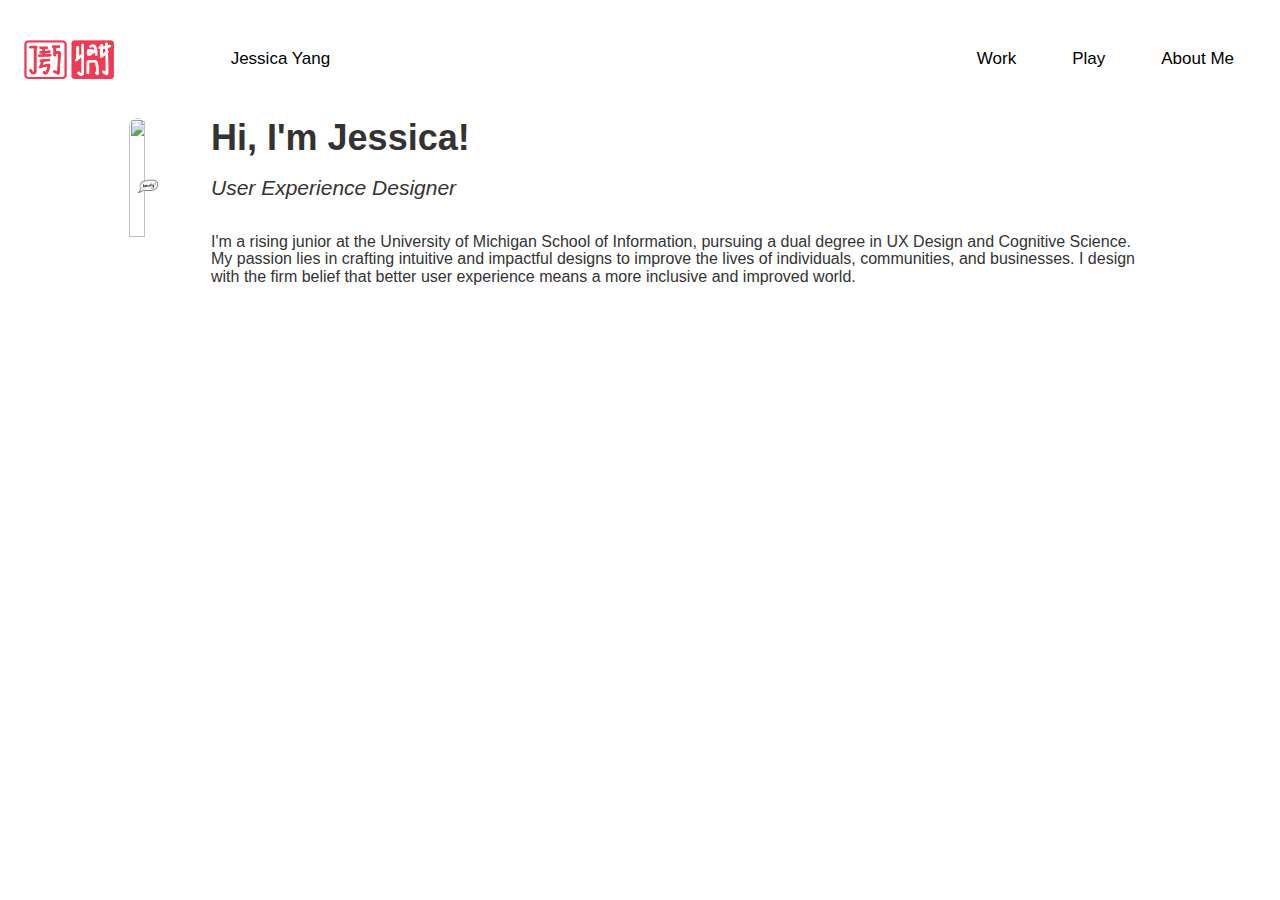
==== commit c085e6ba: "Update aboutme.html" ====
--- a/aboutme.html
+++ b/aboutme.html
@@ -23,10 +23,12 @@
                     <div class="navbarcontent">
                         <div class="navbarleftside">
                             <div class="navbarbrand">
+                                <a href = "index.html">
                                 <img src="images/mylogo2-1.png" loading="lazy" width="Auto" height="50" alt="" class="logo"/></div>
+                            </a>
                                 <a href = "index.html">
-                                    <div class="text-24">Jessica Yang</div>
-                                </a>
+                                <div class="text-24">Jessica Yang</div>
+                            </a>
                             </div>
 
                             <button class="hamburger" id="hamburger">
--- a/css/style.css
+++ b/css/style.css
@@ -2320,9 +2320,6 @@
  padding: 0px;
   }
 
-  .div-block-2 {
-padding: 30px;
-  }
 
   .div-block-2 h1 {
     font-size: 30px;
@@ -2330,7 +2327,7 @@
 
   .div-block-2 .text-block {
     font-size: 14px;
-    padding: 0px 13px 30px 13px;
+    padding: 0px 0px 0px 6px;
   }
 
   /* Adjust the hero section height or padding if necessary */
@@ -2348,8 +2345,61 @@
     font-size: 80%;
   }
 
-
-}
+  .projectspec {
+    max-width: 50vh;
+    margin: 0;
+    padding:0;
+  }
+ .overview, .research, .limitations, .design, .prototype {
+width: 100%;
+ }
+
+iframe {
+  width: 350px;
+  
+}
+
+.prototype {
+  text-align: center;
+}
+
+.core {
+  text-align: center;
+}
+ 
+ 
+ .projectspec ol li{
+  width: 100%;
+ }
+
+ .projectspec ul li{
+  width: 100%;
+ }
+
+
+
+ .finalscreenscontainer .feature1{
+ width: 90%;
+ gap: 0px;
+ }
+
+ .finalscreenscontainer .feature2{
+  width: 90%;
+  gap: 0px;
+  }
+
+
+  .finalscreenscontainer .feature2 .featuretext{
+    order: 2;
+    }
+
+    .finalscreenscontainer .feature2 .screen2{
+      width: 40%;
+      order: 1;
+      }
+ }
+
+
 
 
 
@@ -2371,3 +2421,42 @@
 }
 
 }
+
+
+@media (max-width: 700px) {
+
+.div-block {
+  margin-top: 400px;
+  height: 460px;
+  max-width: 360px;
+}
+  
+  }
+
+  @media (max-width: 440px) {
+    .projectspec {
+      max-width: 40vh;
+      margin: 0;
+      padding:0;
+    }
+  }
+  @media (max-width: 360px) {
+    .projectspec {
+      max-width: 30vh;
+      margin: 0;
+      padding:0;
+    }
+  }
+
+  @media (max-width: 880px) {
+    .overview {
+      width: 80vh;
+    }
+  }
+
+  @media (max-width: 790px) {
+    .overview {
+      width: 100%;
+      
+    }
+  }
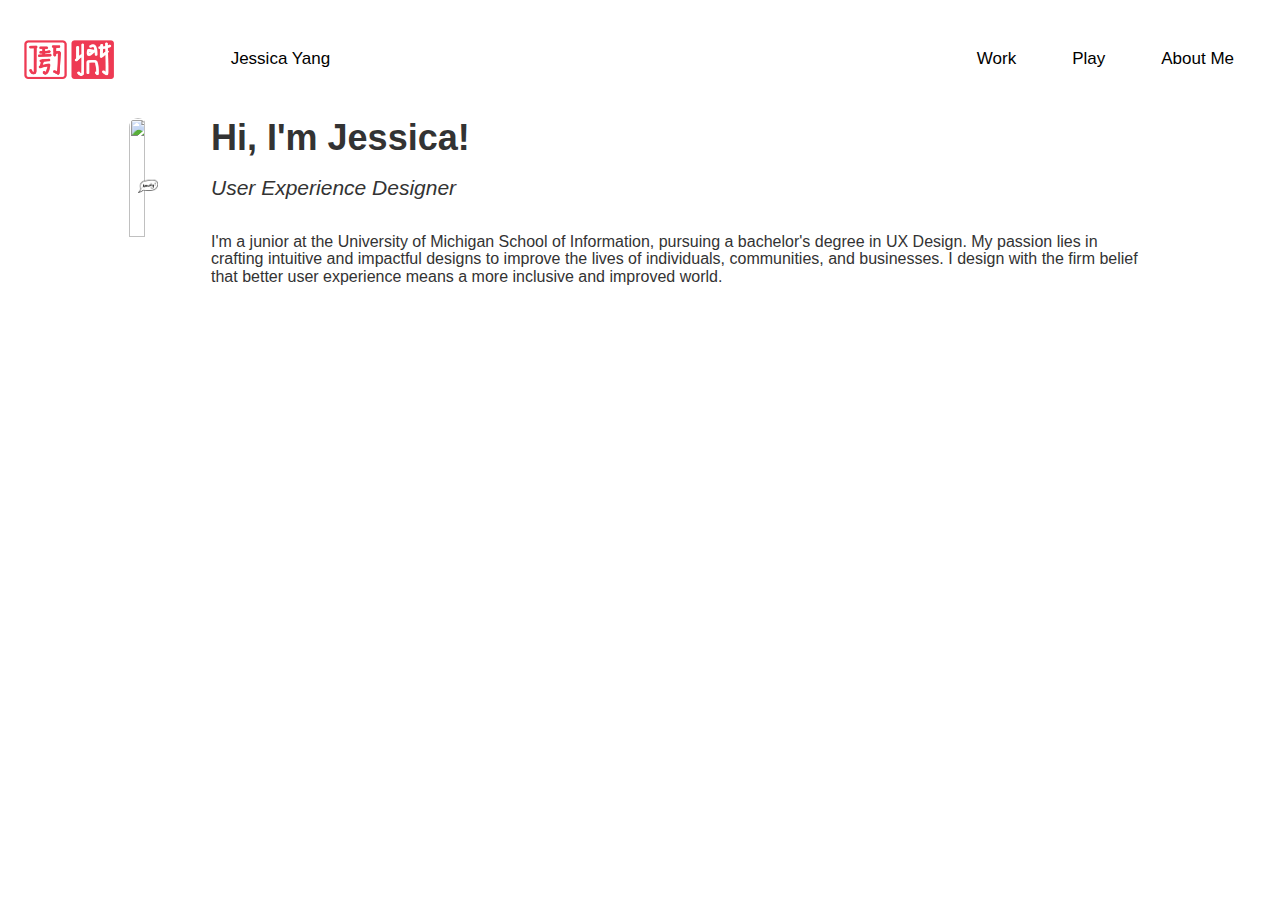
==== commit 819fa516: "Update aboutme.html" ====
--- a/aboutme.html
+++ b/aboutme.html
@@ -79,7 +79,7 @@
 <h2 id = "aboutmeheader2"> User Experience Designer</h2>
 
 <p class = "aboutmep">
-   I'm a rising junior at the University of Michigan School of Information, pursuing a dual degree in UX Design and Cognitive Science. My passion lies in crafting intuitive and impactful designs to improve the lives of individuals, communities, and businesses. I design with the firm belief that better user experience means a more inclusive and improved world.
+   I'm a junior at the University of Michigan School of Information, pursuing a bachelor's degree in UX Design. My passion lies in crafting intuitive and impactful designs to improve the lives of individuals, communities, and businesses. I design with the firm belief that better user experience means a more inclusive and improved world.
  </p>
  
 </div>
